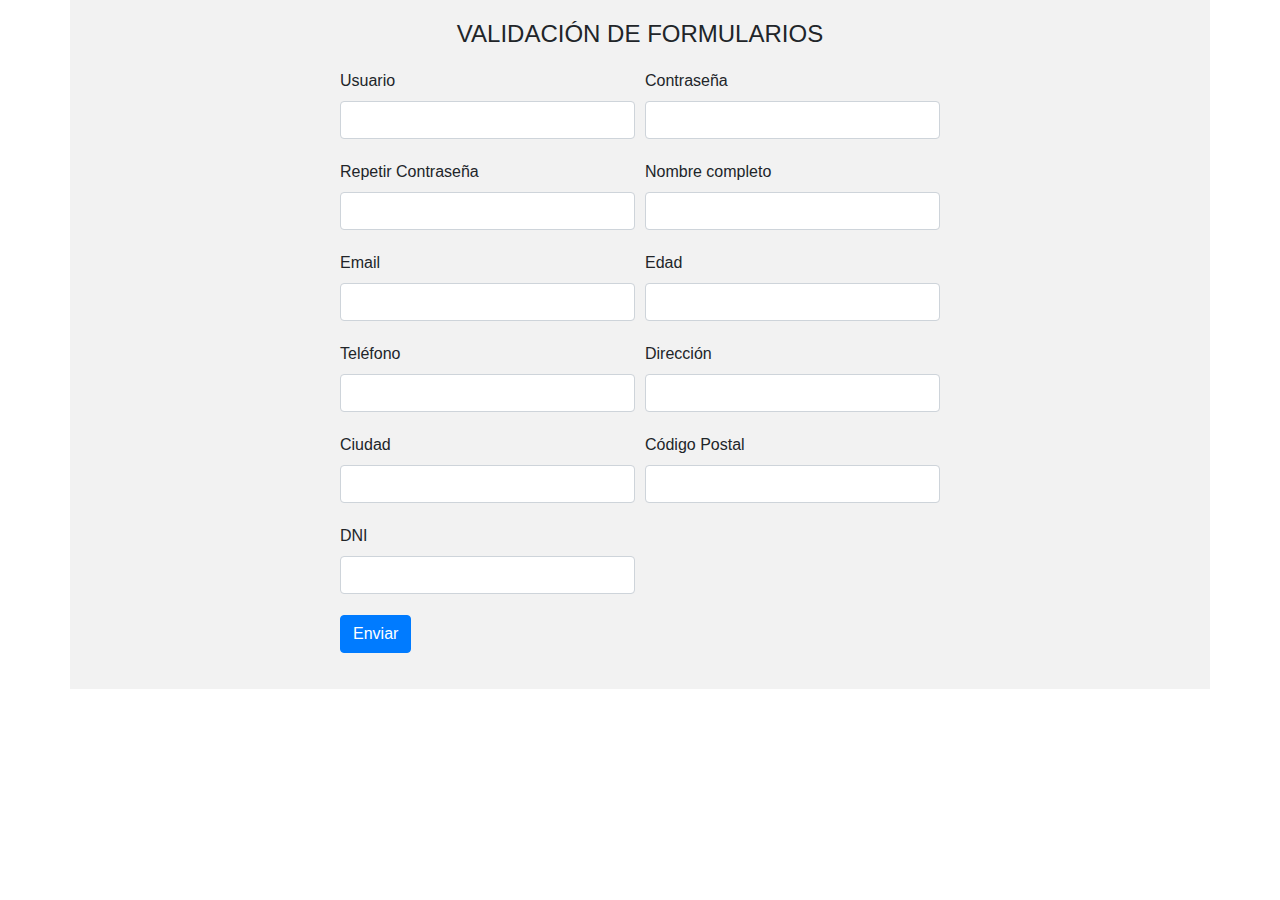
==== Clase9/index.html @ 54783559 "Actividad Clase 9 - Primer Commit" ====
<!DOCTYPE html>
<html lang="es">

<head>
  <meta charset="UTF-8">
  <meta name="viewport" content="width=device-width, initial-scale=1.0">
  <link rel="stylesheet" href="clase9.css">
  <title>Validación de Formularios</title>
  <link rel="stylesheet" href="https://stackpath.bootstrapcdn.com/bootstrap/4.5.2/css/bootstrap.min.css">
</head>

<body>
  <div class="container">
    <h1 class="title">VALIDACIÓN DE FORMULARIOS</h1>
    <div class="form-container">
      <form id="myForm">
        <div class="form-row">
          <div class="form-group col-md-6">
            <label for="username">Usuario</label>
            <input type="text" class="form-control" id="username" required>
            <div class="feedback"></div>
          </div>
          <div class="form-group col-md-6">
            <label for="password">Contraseña</label>
            <input type="password" class="form-control" id="password" required>
            <div class="feedback"></div>
          </div>
        </div>
        <div class="form-row">
          <div class="form-group col-md-6">
            <label for="confirmPassword">Repetir Contraseña</label>
            <input type="password" class="form-control" id="confirmPassword" required>
            <div class="feedback"></div>
          </div>
          <div class="form-group col-md-6">
            <label for="fullName">Nombre completo</label>
            <input type="text" class="form-control" id="fullName" required>
            <div class="feedback"></div>
          </div>
        </div>
        <div class="form-row">
          <div class="form-group col-md-6">
            <label for="email">Email</label>
            <input type="email" class="form-control" id="email" required>
            <div class="feedback"></div>
          </div>
          <div class="form-group col-md-6">
            <label for="age">Edad</label>
            <input type="number" class="form-control" id="age" required>
            <div class="feedback"></div>
          </div>
        </div>
        <div class="form-row">
          <div class="form-group col-md-6">
            <label for="phone">Teléfono</label>
            <input type="tel" class="form-control" id="phone" required>
            <div class="feedback"></div>
          </div>
          <div class="form-group col-md-6">
            <label for="address">Dirección</label>
            <input type="text" class="form-control" id="address" required>
            <div class="feedback"></div>
          </div>
        </div>
        <div class="form-row">
          <div class="form-group col-md-6">
            <label for="city">Ciudad</label>
            <input type="text" class="form-control" id="city" required>
            <div class="feedback"></div>
          </div>
          <div class="form-group col-md-6">
            <label for="postalCode">Código Postal</label>
            <input type="text" class="form-control" id="postalCode" required>
            <div class="feedback"></div>
          </div>
        </div>
        <div class="form-row">
          <div class="form-group col-md-6">
            <label for="dni">DNI</label>
            <input type="text" class="form-control" id="dni" required>
            <div class="feedback"></div>
          </div>
        </div>
        <div class="form-row">
          <div class="form-group col-md-12">
            <button type="submit" class="btn btn-primary">Enviar</button>
          </div>
        </div>
      </form>
    </div>
  </div>

  <script src="clase9.js"></script>
</body>

</html>
---- Clase9/clase9.css ----
.container {
    background-color: #f2f2f2;
    padding: 20px;
  }
  
  .title {
    font-family: 'Arial Black', sans-serif;
    font-size: 24px;
    text-align: center;
    margin-bottom: 20px;
    
  }
  
  .form-container {
    max-width: 600px;
    margin: 0 auto;
  }
  
  .form-group {
    margin-bottom: 15px;
  }
  
  .feedback {
    color: red;
    margin-top: 5px;
  }
  
  .feedback.valid {
    color: green;
  }
  
  @media (min-width: 768px) {
    .form-row {
      display: flex;
      justify-content: space-between;
    }
    
    .form-group {
      width: 48%;
    }
    
    .form-group:last-child {
      width: 100%;
    }
  }
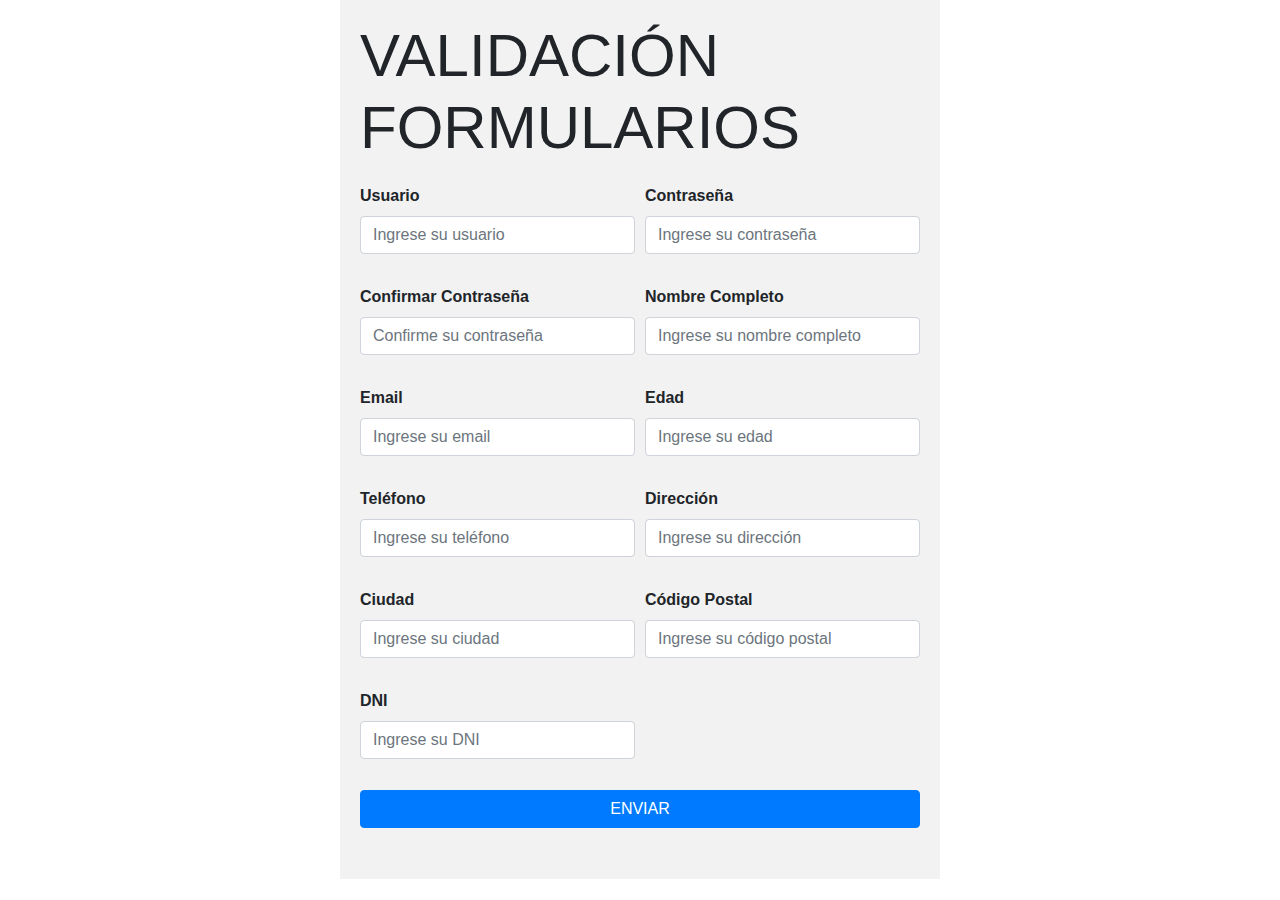
==== commit cf87328d: "Primera version funcional completa" ====
--- a/Clase9/index.html
+++ b/Clase9/index.html
@@ -4,93 +4,93 @@
 <head>
   <meta charset="UTF-8">
   <meta name="viewport" content="width=device-width, initial-scale=1.0">
-  <link rel="stylesheet" href="clase9.css">
   <title>Validación de Formularios</title>
   <link rel="stylesheet" href="https://stackpath.bootstrapcdn.com/bootstrap/4.5.2/css/bootstrap.min.css">
+  <link rel="stylesheet" href="style.css">  
 </head>
 
 <body>
   <div class="container">
-    <h1 class="title">VALIDACIÓN DE FORMULARIOS</h1>
+    <h1 class="title">VALIDACIÓN FORMULARIOS</h1>
     <div class="form-container">
       <form id="myForm">
         <div class="form-row">
           <div class="form-group col-md-6">
             <label for="username">Usuario</label>
-            <input type="text" class="form-control" id="username" required>
-            <div class="feedback"></div>
+            <input type="text" class="form-control" id="username" name="username" placeholder="Ingrese su usuario">
+            <div class="invalid-feedback"></div>
           </div>
           <div class="form-group col-md-6">
             <label for="password">Contraseña</label>
-            <input type="password" class="form-control" id="password" required>
-            <div class="feedback"></div>
+            <input type="password" class="form-control" id="password" name="password" placeholder="Ingrese su contraseña">
+            <div class="invalid-feedback"></div>
           </div>
         </div>
         <div class="form-row">
           <div class="form-group col-md-6">
-            <label for="confirmPassword">Repetir Contraseña</label>
-            <input type="password" class="form-control" id="confirmPassword" required>
-            <div class="feedback"></div>
+            <label for="confirmPassword">Confirmar Contraseña</label>
+            <input type="password" class="form-control" id="confirmPassword" name="confirmPassword" placeholder="Confirme su contraseña">
+            <div class="invalid-feedback"></div>
           </div>
           <div class="form-group col-md-6">
-            <label for="fullName">Nombre completo</label>
-            <input type="text" class="form-control" id="fullName" required>
-            <div class="feedback"></div>
+            <label for="fullName">Nombre Completo</label>
+            <input type="text" class="form-control" id="fullName" name="fullName" placeholder="Ingrese su nombre completo">
+            <div class="invalid-feedback"></div>
           </div>
         </div>
         <div class="form-row">
           <div class="form-group col-md-6">
             <label for="email">Email</label>
-            <input type="email" class="form-control" id="email" required>
-            <div class="feedback"></div>
+            <input type="email" class="form-control" id="email" name="email" placeholder="Ingrese su email">
+            <div class="invalid-feedback"></div>
           </div>
           <div class="form-group col-md-6">
             <label for="age">Edad</label>
-            <input type="number" class="form-control" id="age" required>
-            <div class="feedback"></div>
+            <input type="text" class="form-control" id="age" name="age" placeholder="Ingrese su edad">
+            <div class="invalid-feedback"></div>
           </div>
         </div>
         <div class="form-row">
           <div class="form-group col-md-6">
             <label for="phone">Teléfono</label>
-            <input type="tel" class="form-control" id="phone" required>
-            <div class="feedback"></div>
+            <input type="text" class="form-control" id="phone" name="phone" placeholder="Ingrese su teléfono">
+            <div class="invalid-feedback"></div>
           </div>
           <div class="form-group col-md-6">
             <label for="address">Dirección</label>
-            <input type="text" class="form-control" id="address" required>
-            <div class="feedback"></div>
+            <input type="text" class="form-control" id="address" name="address" placeholder="Ingrese su dirección">
+            <div class="invalid-feedback"></div>
           </div>
         </div>
         <div class="form-row">
           <div class="form-group col-md-6">
             <label for="city">Ciudad</label>
-            <input type="text" class="form-control" id="city" required>
-            <div class="feedback"></div>
+            <input type="text" class="form-control" id="city" name="city" placeholder="Ingrese su ciudad">
+            <div class="invalid-feedback"></div>
           </div>
           <div class="form-group col-md-6">
             <label for="postalCode">Código Postal</label>
-            <input type="text" class="form-control" id="postalCode" required>
-            <div class="feedback"></div>
+            <input type="text" class="form-control" id="postalCode" name="postalCode" placeholder="Ingrese su código postal">
+            <div class="invalid-feedback"></div>
           </div>
         </div>
         <div class="form-row">
           <div class="form-group col-md-6">
             <label for="dni">DNI</label>
-            <input type="text" class="form-control" id="dni" required>
-            <div class="feedback"></div>
+            <input type="text" class="form-control" id="dni" name="dni" placeholder="Ingrese su DNI">
+            <div class="invalid-feedback"></div>
           </div>
         </div>
         <div class="form-row">
-          <div class="form-group col-md-12">
-            <button type="submit" class="btn btn-primary">Enviar</button>
+          <div class="form-group col-md-12 text-center">
+            <button type="submit" class="btn btn-primary">ENVIAR</button>
           </div>
         </div>
       </form>
     </div>
   </div>
 
-  <script src="clase9.js"></script>
+  <script src="script.js"></script>
 </body>
 
 </html>
--- a/Clase9/style.css
+++ b/Clase9/style.css
@@ -0,0 +1,62 @@
+.container {
+  background-color: #f2f2f2;
+  padding: 20px;
+  width: 600px;
+  
+}
+
+.title {
+  font-family: 'Arial Black', sans-serif;
+  font-size: 60px;
+  text-align: left;
+  margin-bottom: 20px;
+}
+
+.form-container {
+  max-width: 600px;
+  margin: 0 auto;
+}
+
+.form-row {
+  display: flex;
+  justify-content: space-between;
+  margin-bottom: 15px;
+}
+
+.form-group {
+  width: 48%;
+}
+
+.form-container button {
+  width: 100%;
+}
+
+label {
+  font-weight: bold;
+}
+
+
+.feedback {
+  color: red;
+  margin-top: 5px;
+  font-size: small;
+}
+
+.feedback.valid {
+  color: green;
+}
+
+@media (max-width: 767px) {
+
+  .title {
+    font-size: 40px;
+  }
+
+  .form-row {
+    flex-direction: column;
+  }
+
+  .form-group {
+    width: 40%;
+  }
+}
